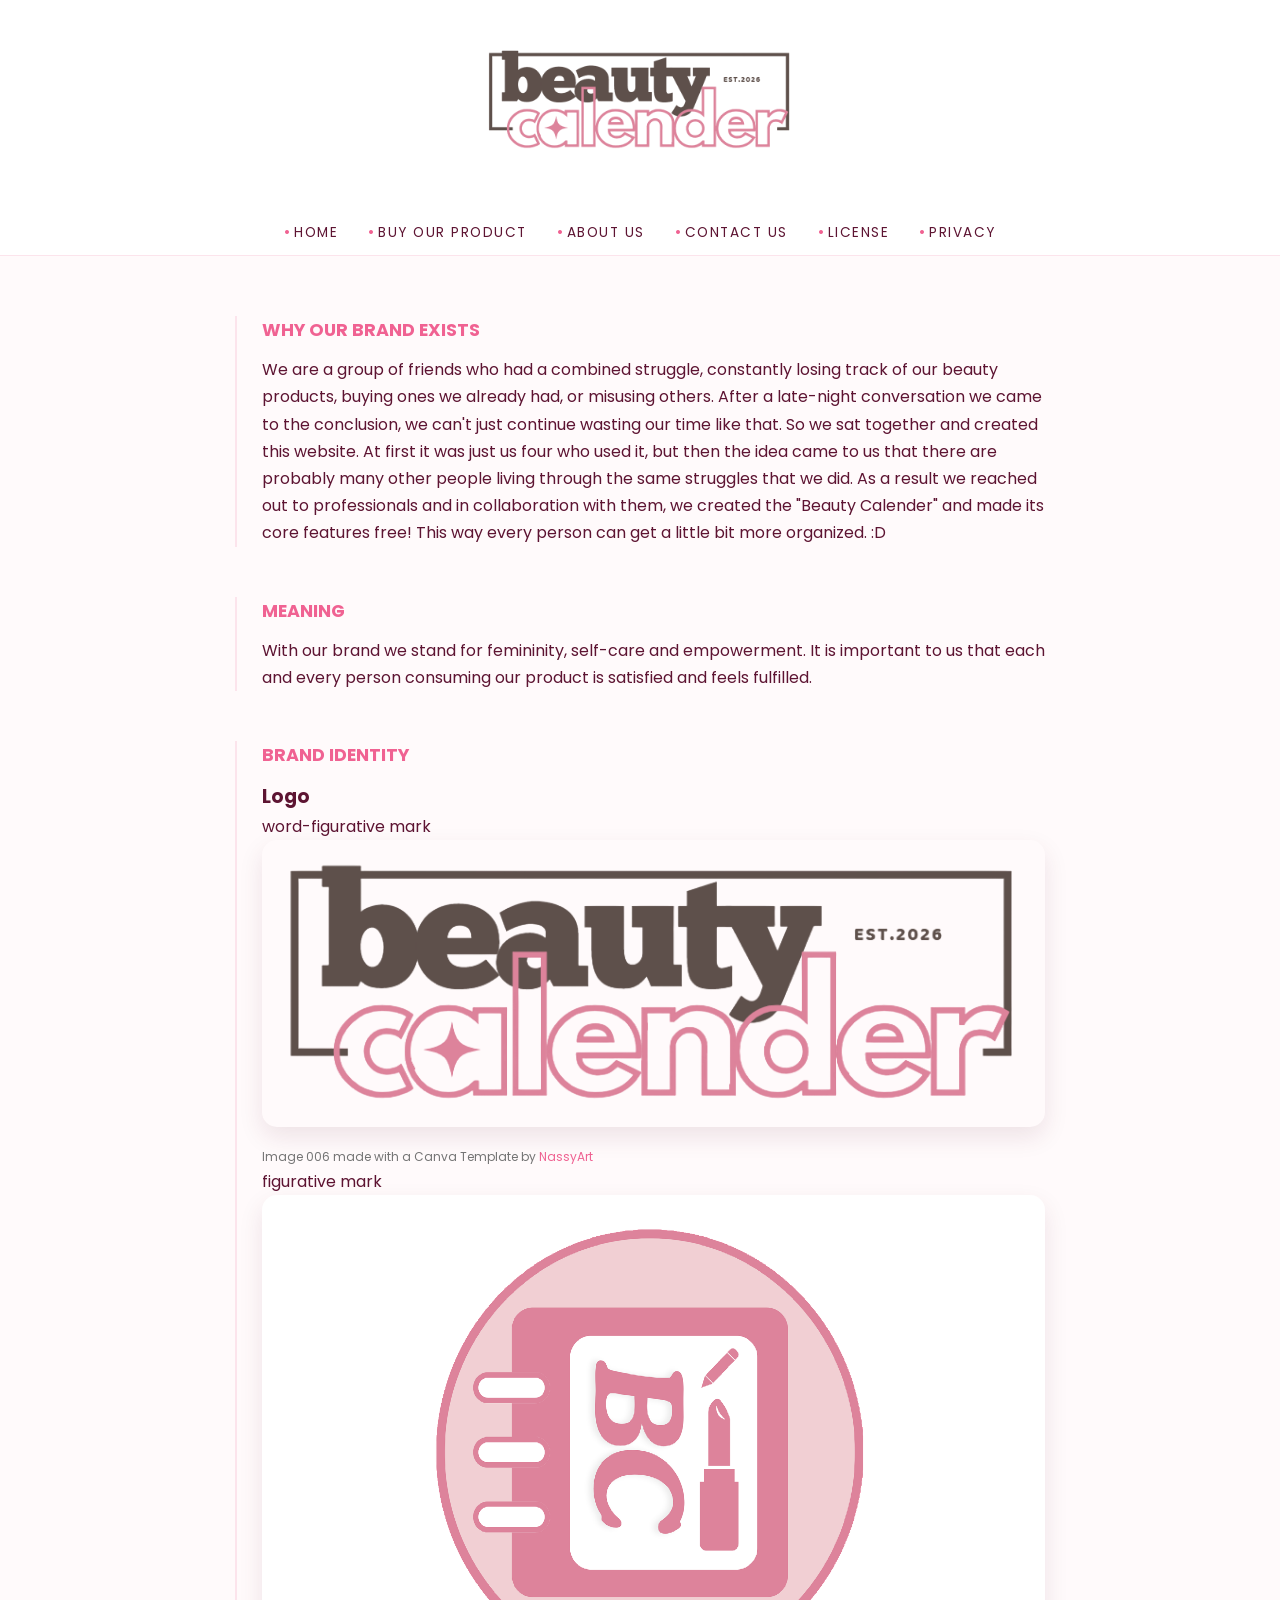
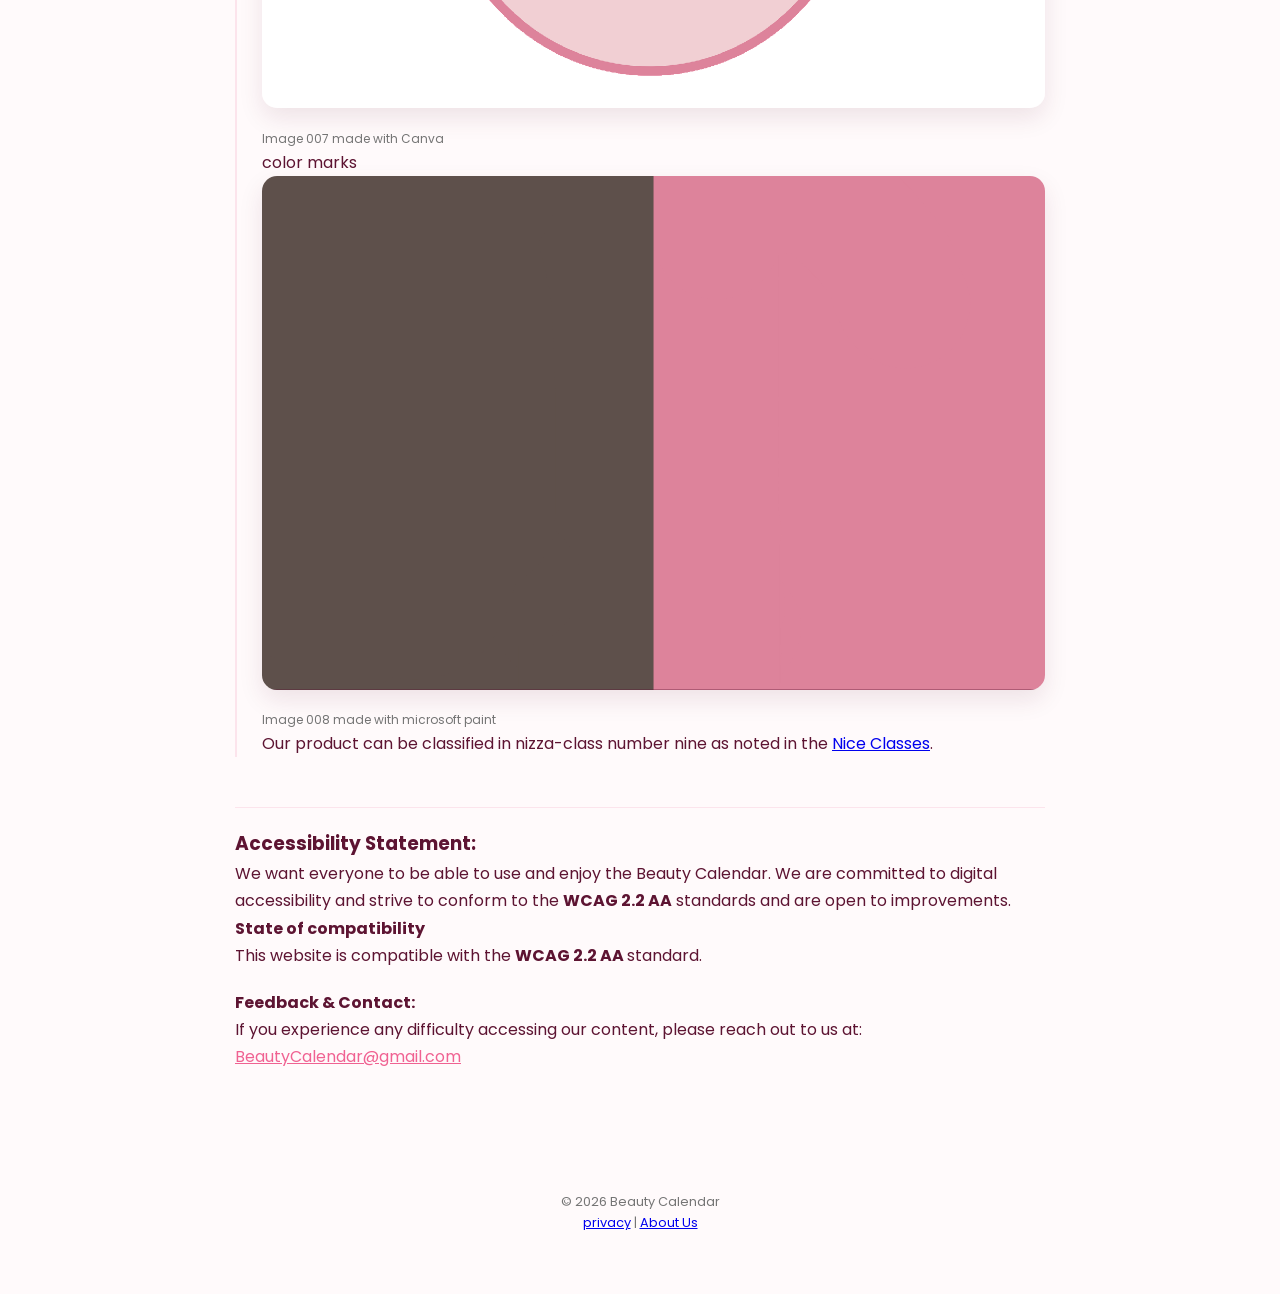
==== aboutUs.html @ b8c102c1 "Add files via upload" ====
<!DOCTYPE html>
<html lang="en">
<head>
    <meta charset="utf-8"/>
    <meta name="viewport" content="width=device-width, initial-scale=1.0">
    <title>Beauty Calendar | Glow Up Your Routiner</title>
    <link rel="icon" type="image/png" href="pictures/app icon.png">
    <link rel="stylesheet" href="stylesheet.css">
     <link href="https://fonts.googleapis.com/css2?family=Playfair+Display:wght@600&family=Poppins:wght@300;400;600&display=swap" rel="stylesheet">

</head>
<body>
    <header>
       <img src="pictures/title.png" alt="Beauty Calendar Logo" class="logo-large">
    </header>

    <nav class ="soft-nav">
        <ul>
            <li><a href="index.html" id="nav-home">Home</a></li>
            <li><a href="shop.html" id="nav-shop">Buy Our Product</a></li>
            <li><a href="aboutUs.html" id="nav-about">About us</a></li>
            <li><a href="contactUs.html" id="nav-contact">Contact us</a></li>
            <li><a href="license.html" id="nav-license">license</a></li>
            <li><a href="privacy.html" id="nav-privacy">privacy</a></li>  
        </ul>
    </nav>

    <main id="content">

<div class="info-item">
                    <h4>Why our brand exists</h4>
                    <p>
                        We are a group of friends who had a combined struggle, constantly losing track of our beauty products, buying ones we 
                        already had, or misusing others. After a late-night conversation we came to the conclusion, we can't just continue wasting our time 
                        like that. So we sat together and created this website. At first it was just us four who used it, but then the idea came to us that
                        there are probably many other people living through the same struggles that we did. As a result we reached out to professionals 
                        and in collaboration with them, we created the "Beauty Calender" and made its core features free! This way every person can get 
                        a little bit more organized. :D
                    </p>
                </div>

                <div class="info-item">
                    <h4>Meaning</h4>
                    <p>
                       With our brand we stand for femininity, self-care and empowerment. It is important to us that each and every person consuming our
                       product is satisfied and feels fulfilled. 
                    </p>
                </div>

                <div class="info-item">
                    <h4>Brand identity</h4>
            <h3> Logo</h3>
            <p>word-figurative mark</p>
        <section class="image-showcase">
                    <figure class="beauty-figure">
                        <div class="image-container">
                            <img src="pictures/title.png" 
                                alt="Our Title 'Beauty Calender'" 
                                class="responsive-img">
                            <div class="overlay-text">Beauty calendar</div>
                        </div>
                        <figcaption class="license-text">
                            Image 006 made with a Canva Template by <a href="https://www.canva.com/p/nassyart/">NassyArt</a>
                        </figcaption>
                    </figure>
                </section>
                <p>

                </p>

            <p>figurative mark</p>
                <section class="image-showcase">
                    <figure class="beauty-figure">
                        <div class="image-container">
                            <img src="pictures/app icon long.png" 
                                alt="Our App Icon, pink circle with a calender in the middle" 
                                class="responsive-img">
                            <div class="overlay-text">Our App Icon</div>
                        </div>
                        <figcaption class="license-text">
                            Image 007 made with Canva
                        </figcaption>
                    </figure>
                </section>
                <p>

                </p>


                <p>color marks</p>

                 <section class="image-showcase">
                    <figure class="beauty-figure">
                        <div class="image-container">
                            <img src="pictures/farbmarke.png" 
                                alt="Our Color branding, light pink and brown tone" 
                                class="responsive-img">
                            <div class="overlay-text">Our Color-Branding</div>
                        </div>
                        <figcaption class="license-text">
                            Image 008 made with microsoft paint
                        </figcaption>
                    </figure>
                </section>



                <p>
                    Our product can be classified in nizza-class number nine as noted in the <a href="https://www.patentamt.at/nizzaklassen">Nice Classes</a>.
                </p>

                </div>


        <section id="accessibility" style="margin-top: 50px; border-top: 1px solid var(--light-pink); padding-top: 20px;">
    <h3>Accessibility Statement: </h3>
    <p>We want everyone to be able to use and enjoy the Beauty Calendar. We are committed to digital accessibility and strive to conform to the <strong>WCAG 2.2 AA</strong> standards and are open to improvements.</p>
    <p><strong>State of compatibility</strong> <br>
    This website is compatible with the <strong>WCAG 2.2 AA </strong> standard.</p>

    <p style="margin-top: 20px;">
        <strong>Feedback & Contact:</strong><br>
        If you experience any difficulty accessing our content, please reach out to us at: 
        <a href="mailto:support@beautycalendar.com" style="color: var(--accent-pink);">BeautyCalendar@gmail.com</a>
    </p>
</section>
</section>

    </main>

    <footer>
    <p>&copy; 2026 Beauty Calendar</p>
    <div class="footer-legal">
        <a href="privacy.html">privacy</a>  
        <span class="separator">|</span>
        <a href="aboutUs.html">About Us</a>
    </div>
    </footer>
</body>
</html>
---- stylesheet.css ----
:root {
    --bg-color: #fffafb;
    --accent-pink: #f06292;
    --light-pink: #fce4ec;
    --deep-berry: #5d1432;
    --text-muted: #757575;
    --white: #ffffff;
}

* {
    box-sizing: border-box;
    margin: 0;
    padding: 0;
}

body {
    font-family: 'Poppins', sans-serif;
    background-color: var(--bg-color);
    color: var(--deep-berry);
    line-height: 1.7;
}



/* Header & Logo */
header {
    background-color: var(--white);
    padding: 40px 20px;
    text-align: center;
}

.logo-large {
    max-height: 120px;
    width: auto;
    transition: transform 0.3s ease;
}



/* Navigation */
.soft-nav {
    background-color: var(--white);
    border-bottom: 1px solid var(--light-pink);
    padding: 10px 0;
}

.soft-nav ul {
    list-style: none;
    display: flex;
    justify-content: center;
    gap: 30px;
    flex-wrap: wrap;
}

.soft-nav a {
    text-decoration: none;
    color: var(--deep-berry);
    font-size: 0.85rem;
    font-weight: 400;
    text-transform: uppercase;
    letter-spacing: 1.5px;
    padding: 8px 0;
    position: relative; /* Für die Unterstreichung */
    transition: color 0.3s ease;
}



/* hover effect */
.soft-nav a::after {
    content: '';
    position: absolute;
    width: 0;
    height: 1px;
    bottom: 0;
    left: 0;
    background-color: var(--accent-pink);
    transition: width 0.3s ease;
}

.soft-nav a:hover {
    color: var(--accent-pink);
}

.soft-nav a:hover::after {
    width: 100%;
}



/* Content Layout */
#content {
    max-width: 850px;
    margin: 60px auto;
    padding: 0 20px;
}

.hero-text {
    text-align: center;
    margin-bottom: 70px;
}

h1 {
    font-family: 'Playfair Display', serif;
    font-size: 3.5rem;
    color: var(--deep-berry);
}

.tagline {
    font-style: italic;
    color: var(--text-muted);
}



/* vertical text */
.info-item {
    margin-bottom: 50px;
    border-left: 2px solid var(--light-pink);
    padding-left: 25px;
}

.info-item h4 {
    color: var(--accent-pink);
    font-size: 1.1rem;
    text-transform: uppercase;
    margin-bottom: 10px;
}



/* Table design */
.pricing-section h3 {
    text-align: center;
    font-family: 'Playfair Display', serif;
    font-size: 2rem;
    margin-bottom: 40px;
}

.table-container {
    background: var(--white);
    border-radius: 10px;
    box-shadow: 0 5px 20px rgba(0,0,0,0.03);
    overflow: hidden;
}

table {
    width: 100%;
    border-collapse: collapse;
}

th {
    background-color: var(--light-pink);
    color: var(--deep-berry);
    padding: 20px;
    font-weight: 600;
}

td {
    padding: 25px;
    border-bottom: 1px solid var(--light-pink);
    vertical-align: top;
}

.feature-label {
    font-weight: 600;
    color: var(--accent-pink);
    width: 30%;
}

ul {
    list-style: none;
}

ul li::before {
    content: "• ";
    color: var(--accent-pink);
}



/* Container to help with spacing */
.cta-container {
    text-align: center;
    margin: 40px 0;
}



/* button design */
.beauty-btn {
    background-color: var(--deep-berry);
    color: var(--white);
    font-family: 'Poppins', sans-serif;
    font-size: 0.9rem;
    font-weight: 600;
    text-transform: uppercase;
    letter-spacing: 2px;
    padding: 16px 40px;
    border: none;
    border-radius: 50px;
    cursor: pointer;
    transition: all 0.3s ease;
    display: inline-block;
    box-shadow: 0 4px 15px rgba(93, 20, 50, 0.2);
}

.beauty-btn:hover {
    background-color: var(--accent-pink);
    transform: translateY(-2px);
    box-shadow: 0 6px 20px rgba(240, 98, 146, 0.3);
}

.beauty-btn:active {
    transform: translateY(0);
}

.beauty-btn:focus-visible {
    outline: 3px solid var(--accent-pink);
    outline-offset: 4px;
}



/* Container for the image and the text that appears on hover */
.image-container {
    position: relative;
    display: inline-block;
    overflow: hidden;
    border-radius: 15px;
    box-shadow: 0 10px 25px rgba(93, 20, 50, 0.1);
}

.responsive-img {
    display: block;
    max-width: 100%;
    height: auto;
    transition: transform 0.5s ease;
}

/* Hover Effect: Zoom the image slightly */
.image-container:hover .responsive-img {
    transform: scale(1.1);
}

/* Overlay text that appears on hover */
.overlay-text {
    position: absolute;
    bottom: 0;
    left: 0;
    right: 0;
    background: rgba(93, 20, 50, 0.7); /* Deep Berry with transparency */
    color: white;
    padding: 15px;
    font-size: 0.9rem;
    text-transform: uppercase;
    letter-spacing: 1px;
    transform: translateY(100%); /* Start hidden below */
    transition: transform 0.3s ease;
}

.image-container:hover .overlay-text {
    transform: translateY(0); /* Slide up on hover */
}

/* License styling */
.license-text {
    margin-top: 12px;
    font-size: 0.75rem;
    color: var(--text-muted);
}

.license-text a {
    color: var(--accent-pink);
    text-decoration: none;
}



/* links */
td a {
    color: var(--accent-pink);
    text-decoration: underline; 
    font-weight: 600;
}

td a:hover {
    color: var(--deep-berry);
    text-decoration: none;
}



/* Footer design*/
footer {
    text-align: center;
    padding: 60px;
    font-size: 0.8rem;
    color: var(--text-muted);
}
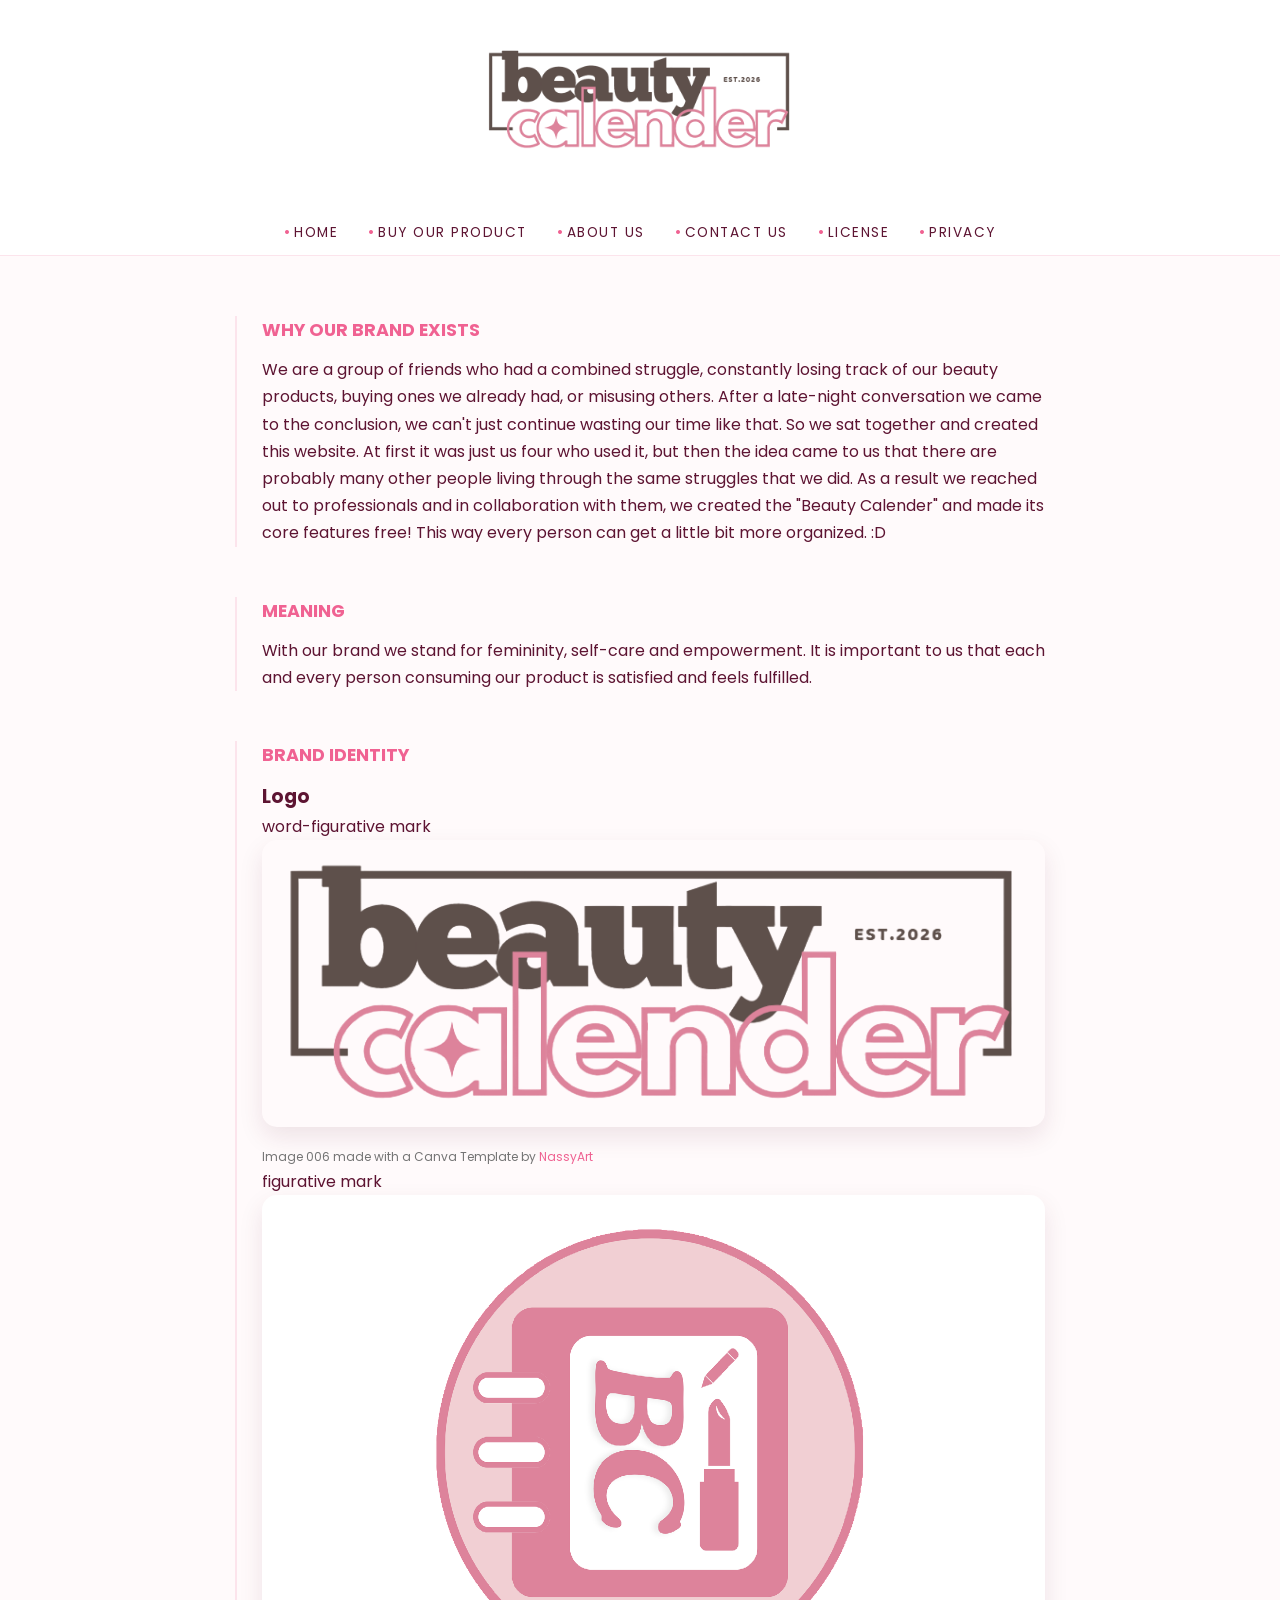
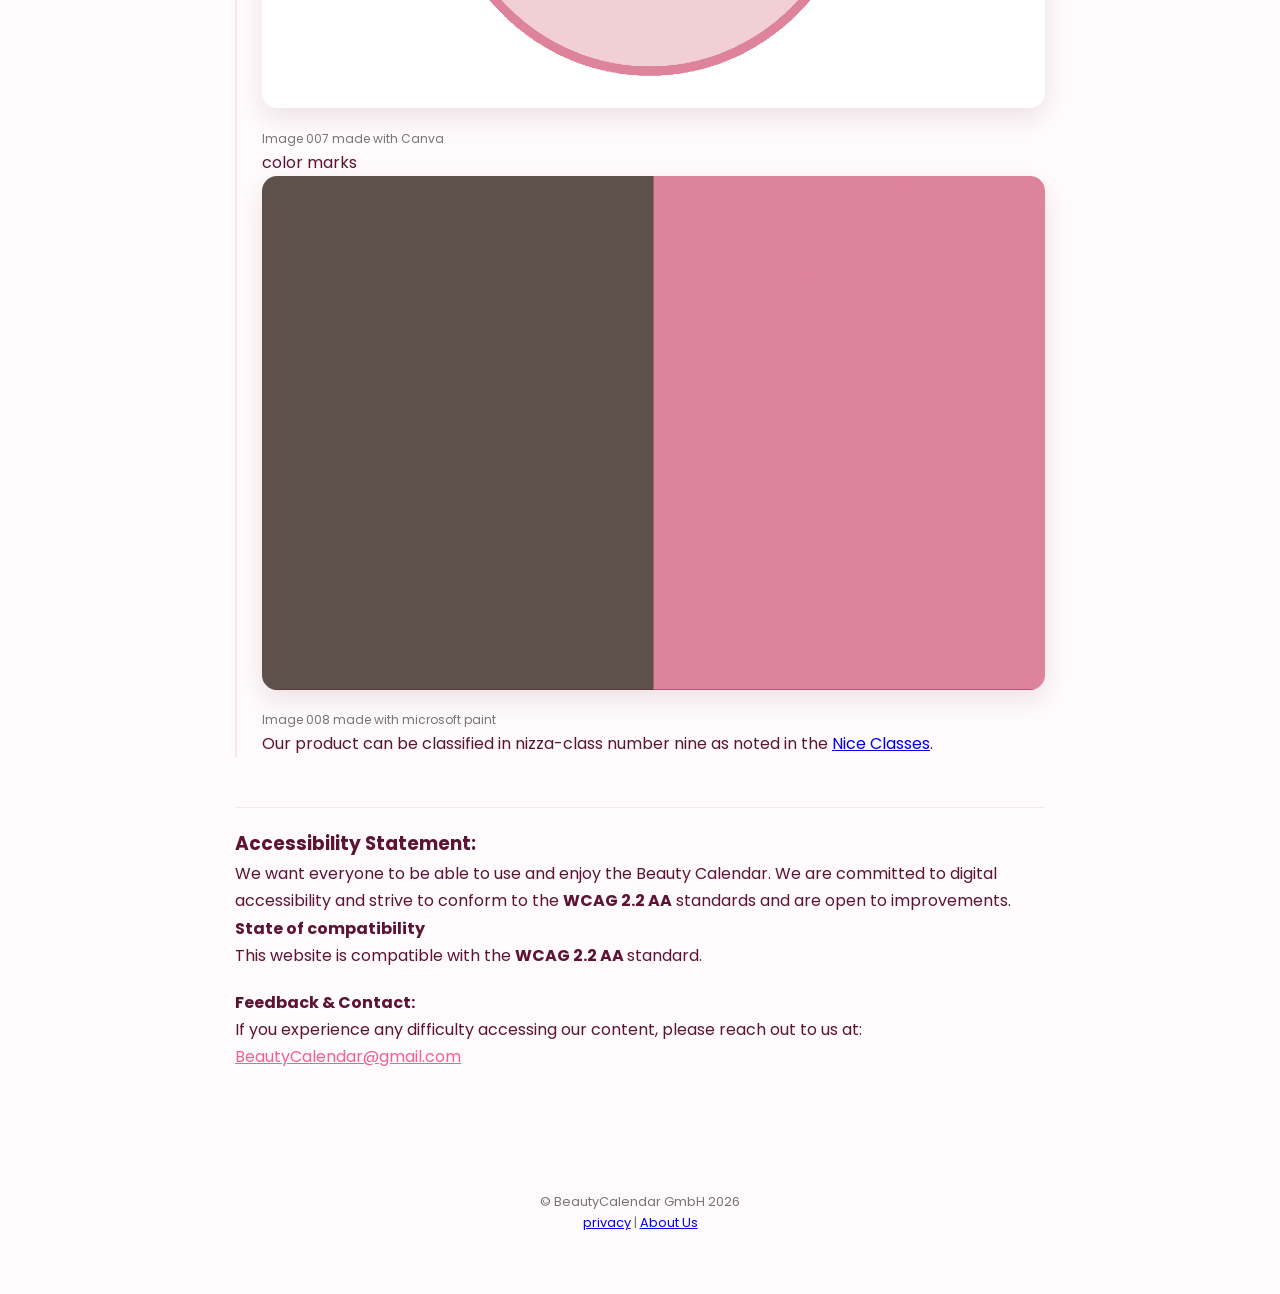
==== commit 12f31900: "Update aboutUs.html" ====
--- a/aboutUs.html
+++ b/aboutUs.html
@@ -129,7 +129,7 @@
     </main>
 
     <footer>
-    <p>&copy; 2026 Beauty Calendar</p>
+    <p>&copy; BeautyCalendar GmbH 2026</p>
     <div class="footer-legal">
         <a href="privacy.html">privacy</a>  
         <span class="separator">|</span>
@@ -137,4 +137,4 @@
     </div>
     </footer>
 </body>
-</html>+</html>
